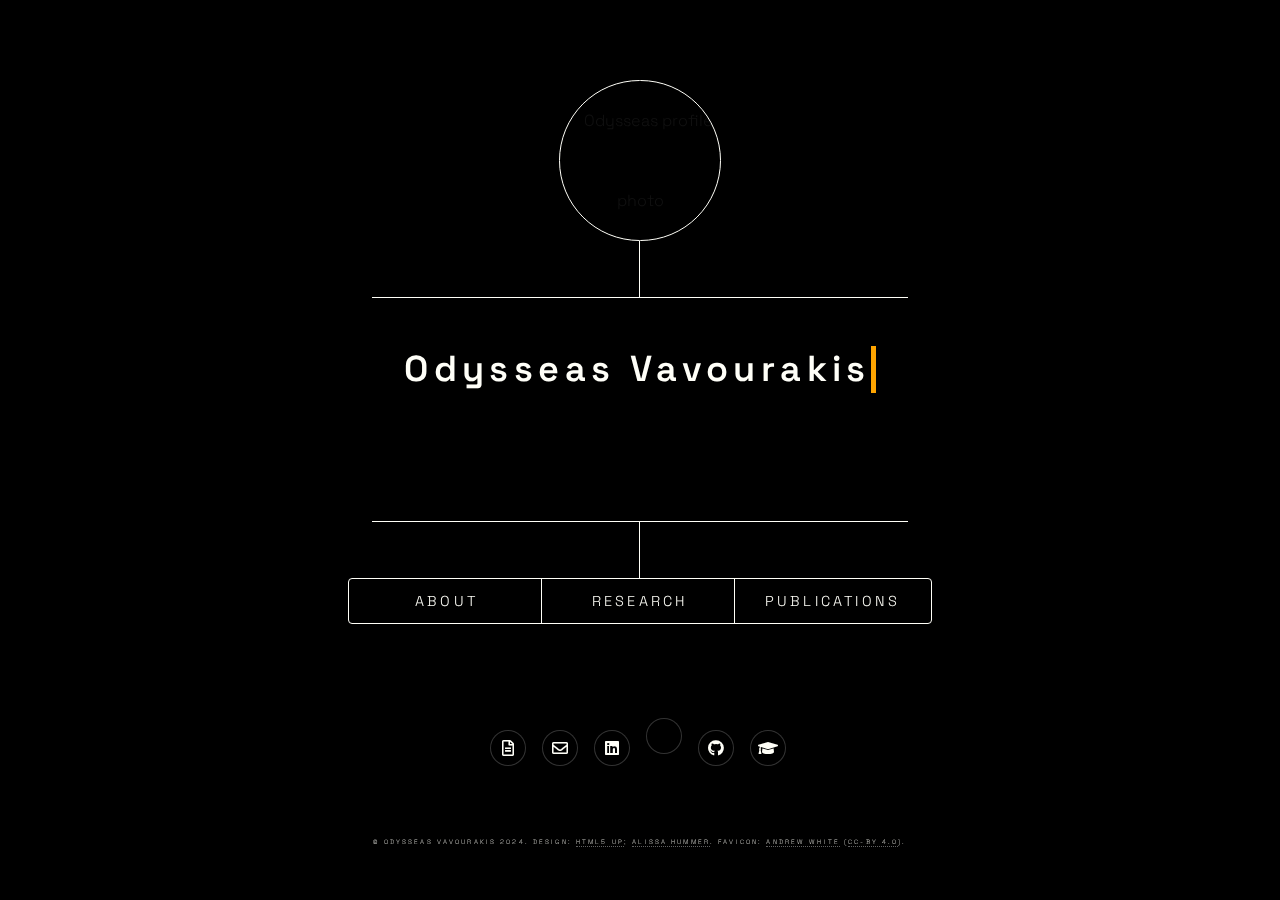
==== index.html @ 44fdc38d "Modified links to be underlined, not bold. Updated with current rotation in OPIG." ====
<!DOCTYPE HTML>
<!--
	Dimension by HTML5 UP
	html5up.net | @ajlkn
	Free for personal and commercial use under the CCA 3.0 license (html5up.net/license)
-->
<html>
	<head>
		<title>Odysseas Vavourakis</title>
		<link rel="apple-touch-icon" sizes="180x180" href="images/favicons/apple-touch-icon.png"> <!-- Favicons from https://realfavicongenerator.net/ -->
		<link rel="icon" type="image/png" sizes="32x32" href="images/favicons/favicon-32x32.png">
		<link rel="icon" type="image/png" sizes="16x16" href="images/favicons/favicon-16x16.png">
		<link rel="manifest" href="images/favicons/site.webmanifest">
		<link rel="mask-icon" href="images/favicons/safari-pinned-tab.svg" color="#5bbad5">
		<link rel="shortcut icon" href="images/favicons/favicon.ico">
		<meta name="msapplication-TileColor" content="#da532c">
		<meta name="msapplication-config" content="images/favicons/browserconfig.xml">
		<meta name="theme-color" content="#ffffff">

		<meta name="keywords" content="machine learning, protein design, protein structure, structural bioinformatics, computational, biophysics, bioinformatics, computational biology, physical chemistry, academia, research, Oxford"/>
		<meta charset="utf-8" />
		<meta name="viewport" content="width=device-width, initial-scale=1, user-scalable=no" />
		<link rel="stylesheet" href="assets/css/main.css" />
		<noscript><link rel="stylesheet" href="assets/css/noscript.css" /></noscript>

		<script src="https://kit.fontawesome.com/19921dab5f.js" crossorigin="anonymous"></script> <!-- For Updated Twitter Logo: https://fontawesome.com/kits/19921dab5f/setup -->		
	</head>
	<body class="is-preload">

		<!-- Wrapper -->
			<div id="wrapper">

				<!-- Header -->
					<header id="header">
						<div class="logo">
							<span class="profile"><img src="images/profile_photo.PNG" alt="Odysseas profile photo"></span>
						</div>
						<div class="content">
							<div class="inner">
								<h1>Odysseas Vavourakis</h1>
								<p>DPhil (PhD) Student, University of Oxford</p>
								<p>Biomolecular ML</p>
							</div>
						</div>
						<nav>
							<ul>
								<li><a href="#about">About</a></li>
								<li><a href="#research">Research</a></li>
								<li><a href="#publications">Publications</a>
							</ul>
						</nav>
					</header>
					<br>
					<ul class="icons">
						<li><a href="CV.pdf" class="icon fa-file-alt" target="_blank"><span class="label">CV</span></a></li>
						<li><a href="mailto:odysseas.vavourakis@balliol.ox.ac.uk" class="icon fa-envelope" target="_blank"><span class="label">Email</span></a></li>
						<li><a href="https://www.linkedin.com/in/ovavourakis/" class="icon brands fa-linkedin" target="_blank"><span class="label">Linkedin</span></a></li>
						<li><a href="https://x.com/ovavourakis" class="icon brands fa-x-twitter" target="_blank"><span class="label">X.com</span></a></li>
						<li><a href="https://github.com/ovavourakis" class="icon brands fa-github" target="_blank"><span class="label">GitHub</span></a></li>
						<li><a href="https://scholar.google.com/citations?user=MRX-CNAAAAAJ" class="icon solid fa-graduation-cap" target="_blank"><span class="label">Google Scholar</span></a></li>
					</ul>

				<!-- Main -->
					<div id="main">

						<!-- About -->
							<article id="about">
								<h2 class="major">About</h2>
								<p>
									I'm a first-year DPhil (PhD) student, broadly interested in developing machine learning approaches to problems involving biomolecular structure.
									<br><br>
									Currently based in the Oxford Protein Informatics Group (<u><a href="https://opig.stats.ox.ac.uk/">OPIG</a></u>) at the Department of Statistics, my research focuses on advancing <em>in silico</em> antibody 
									design using geometric generative models.
									In this work, I am very fortunate to be supervised by Profs <u><a href="https://www.stats.ox.ac.uk/people/charlotte-deane">Charlotte Deane</a></u> and 
									<u><a href="https://www.cs.ox.ac.uk/people/michael.bronstein/">Michael Bronstein</a></u>, as well as <u><a href="https://www.linkedin.com/in/frederic-dreyer/?originalSubdomain=uk">Dr Frédéric Dreyer</a></u> (Exscientia).
									<br><br>
									In the past, I've tackled enzyme-substrate interaction prediction using protein language models, and also had a brief stint in theoretical chemical physics, 
									predicting quantum tunnelling splittings using classical molecular dynamics.
									Check out the research and publications pages for more details.
									<br><br>
									As a hobby, I've occasinally dabbled in information-theoretic approaches to evolution, and game theory on graphs. 
									<br><br>
									My DPhil work is generously funded by Oxford University's flagship 
									<u><a href="https://www.ox.ac.uk/clarendon">Clarendon Scholarship</a></u>, alongside additional partnership awards by Oxford University, Balliol College, and Exscientia.
									Throughout my BSc and MSc, I had the privilege to receive support from the 
									<u><a href="https://en.wikipedia.org/wiki/Studienstiftung">German Academic Scholarship Foundation</a></u>.
								</p>
								<br><br>
								<h2 class="major">Education</h2>
								<div class="flex-container">
									<div class="flex-item">
										<span class="image main"><img src="images/oxford_logo.png" alt="University of Oxford logo"/></span>
									</div>
									<div class="flex-item">
										<p>2023-2027</p>
										<p><b>DPhil in Sustainable Approaches to Biomedical Science (SABS:R3 CDT)</b></p>
										<p>Balliol College, University of Oxford</p>
									</div>
								</div>
								<br>
								<div class="flex-container">
									<div class="flex-item">
										<span class="image main"><img src="images/ETHlogo.png" alt="logos of ETH Zurich, University of Zurich, and University of Basel"/></span>
									</div>
									<div class="flex-item">
										<p>2020-2023</p>
										<p><b>MSc Computational Biology & Bioinformatics</b></p>
										<p>ETH Zürich, Switzerland</p>
									</div>
								</div>
								<br>
								<div class="flex-container">
									<div class="flex-item">
										<span class="image main"><img src="images/HDlogo.png" alt="Heidelberg University logo"/></span>
									</div>
									<div class="flex-item">
										<p>2015-2018</p>
										<p><b>BSc Biochemistry</b></p>
										<p>Heidelberg University, Germany</p>
										<p><em></em></p>
									</div>
								</div>
							</article>

						<!-- Research -->
							<article id="research">
								<h2 class="major">Past Research Projects</h2>

								<div class="wrap-collapsible">
									<input id="collapsible_esi" class="toggle" type="checkbox" checked>
									<label for="collapsible_esi" class="lbl-toggle">Enzyme-Substrate Interactions</label>
									<div class="collapsible-content">
										<div class="content-inner">
											<div class="container">
												<span class="container_img"><img src="images/Boost-SE.png" alt="Schematic of Model Architecture"/></span>
												<p>Enzymatic catalysis is a cornerstone of biological systems, but the secondary substrates of most enzymes are unknown.</p>
												<p>In my MSc thesis project, I developed a recommendation system based on neural matrix factorisation that scores
												potentially interacting enzyme-substrate pairs across all of enzyme and compound space. 
												To do so, it uses only the substrate's MACCS fingerprint and a language-model embedding of the enzyme's sequence.</p>
												<p>The model can be used to identify likely-interacting pairs in order to accelerate high-value applications like drug-lead and -target identiﬁcation, or drug re-purposing.</p>
												<p>This work was carried out in the <u><a href="https://las.inf.ethz.ch/">Learning and Adaptive Systems Group</a></u> at the AI Center of ETH Zürich, under the supervision of Prof Andreas Krause, Jonas Rothfuss, and Mojmir Mutný.</p>
											</div>
											<br>
										</div>
									</div>
								</div>
								<div class="wrap-collapsible">
									<input id="collapsible_pimd" class="toggle" type="checkbox">
									<label for="collapsible_pimd" class="lbl-toggle">Quantum Tunnelling Splittings from Quasi-Classical Mechanics</label>
									<div class="collapsible-content">
										<div class="content-inner">
											<div class="container">
												<span class="container_img"><img src="images/pimd.jpeg" alt="Hydronium PIMD"/></span>
												<p>Tunnelling effects can strongly influence chemical reaction rates and tunnelling splittings give rise to characteristic features in high-resolution molecular spectra.
												Unfortunately, quantum calculations often scale unfavourably with system size.</p>
												<p>
												To circumvent this, I helped develop and implement a new method to calculate small-molecule tunnelling splittings without quantum mechanics, 
												using path-integral molecular dynamics and free-energy methods adopted from biomolecular simulation.
												</p>
												<p>
												This work was carried out in the <u><a href="https://www.richardson.ethz.ch/">Theretical Molecular Quantum Dynamics Group</a></u> at ETH Zürich, under the supervision of Prof Jeremy Richardson and Dr George Trenins.
												Read all about our work in the associated <u><a href="https://pubs.aip.org/aip/jcp/article/159/3/034108/2903097/Exact-tunneling-splittings-from-symmetrized-path" target="_blank">publication</a></u>.
												</p>
											</div>
											<br>		
										</div>
										<br>
									</div>
								</div>

								<div class="wrap-collapsible">
									<input id="collapsible_bsc" class="toggle" type="checkbox">
									<label for="collapsible_bsc" class="lbl-toggle">Mechanics of Peptides</label>
									<div class="collapsible-content">
										<div class="content-inner">
											<div class="container">
												<p class="container_img_wide"><img src="images/Fprofile.png" alt="Spectrin Repeat At Point of Rupture"/></p>
												<p> Spectrins are a family of filamentous proteins composed of repeating, triple-helical repeat domains. 
												They act as cytoskeletal springs, allowing cells to recover their shape after elastic deformation.</p>
												<p> In my BSc thesis project, I used molecular dynamics simulations to study the mechanical properties of these repeating domains in isolation.
												In particular, I focussed on their unfolding and re-folding behaviour under mechanical tension.</p>
												<p> This work was carried out in the <u><a href="https://www.h-its.org/research/mbm/">Molecular Biomechanics Group</a></u> at the Heidelberg Institute for Theoretical Studies (HITS), under the supervision of 
												Prof Frauke Gräter and Dr Csaba Daday.</p>
											</div>	
										</div>
									</div>
								</div>
							</article>

						<!-- Publications -->
							<article id="publications">
								<h2 class="major">Publications</h2>

								You can also find me on <u><a href="https://scholar.google.com/citations?user=MRX-CNAAAAAJ" target="_blank">Google Scholar</a></u> and 
								<u><a href="https://orcid.org/0009-0008-4704-2589" target="_blank">ORCID</a></u>.
								<br><br>
								
								<div class="lbl-uncollapsible-toggle">
									<p>
										<em>Exact tunneling splittings from symmetrized path integrals.</em>
										<br>
										G. Trenins, L. Meuser, H. Bertschi, <b>O. Vavourakis</b>, R. Flütsch, J. O. Richardson 
										<br>
										J. Chem. Phys. 21 July 2023; 159 (3): 034108. 
										<u><a href="https://doi.org/10.1063/5.0158879">https://doi.org/10.1063/5.0158879</a></u>
									</p>
								</div>	
					</div>

				<!-- Footer -->
					<footer id="footer">
						<p class="copyright">&copy; 
							Odysseas Vavourakis 2024. Design: <a href="https://html5up.net">HTML5 UP</a>; <a href="https://amhummer.github.io/">Alissa Hummer</a>. 
							Favicon: <a href="https://github.com/whitead/protein-emoji" target="_blank">Andrew White</a> (<a href='https://creativecommons.org/licenses/by/4.0/' target='_blank'>CC-BY 4.0</a>).
						</p>
					</footer>

			</div>

		<!-- BG -->
			<div id="bg"></div>

		<!-- Scripts -->
			<script src="assets/js/jquery.min.js"></script>
			<script src="assets/js/browser.min.js"></script>
			<script src="assets/js/breakpoints.min.js"></script>
			<script src="assets/js/util.js"></script>
			<script src="assets/js/main.js"></script>

	</body>
</html>
---- assets/css/main.css ----
@import url(fontawesome-all.min.css);
@import url("https://fonts.googleapis.com/css?family=Space+Grotesk:400,400i,700,700i&display=swap");

/*
	Dimension by HTML5 UP
	html5up.net | @ajlkn
	Free for personal and commercial use under the CCA 3.0 license (html5up.net/license)
*/

html, body, div, span, applet, object,
iframe, h1, h2, h3, h4, h5, h6, p, blockquote,
pre, a, abbr, acronym, address, big, cite,
code, del, dfn, em, img, ins, kbd, q, s, samp,
small, strike, strong, sub, sup, tt, var, b,
u, i, center, dl, dt, dd, ol, ul, li, fieldset,
form, label, legend, table, caption, tbody,
tfoot, thead, tr, th, td, article, aside,
canvas, details, embed, figure, figcaption,
footer, header, hgroup, menu, nav, output, ruby,
section, summary, time, mark, audio, video {
	margin: 0;
	padding: 0;
	border: 0;
	font-size: 100%;
	font: inherit;
	vertical-align: baseline;
}

article, aside, details, figcaption, figure,
footer, header, hgroup, menu, nav, section {
	display: block;}

body {
	line-height: 1;
}

ol, ul {
	list-style: none;
}

blockquote, q {
	quotes: none;
}

	blockquote:before, blockquote:after, q:before, q:after {
		content: '';
		content: none;
	}

table {
	border-collapse: collapse;
	border-spacing: 0;
}

body {
	-webkit-text-size-adjust: none;
}

mark {
	background-color: transparent;
	color: black;
}

input::-moz-focus-inner {
	border: 0;
	padding: 0;
}

input, select, textarea {
	-moz-appearance: none;
	-webkit-appearance: none;
	-ms-appearance: none;
	appearance: none;
}

/* Basic */

	@-ms-viewport {
		width: device-width;
	}

	@media screen and (max-width: 480px) {

		html, body {
			min-width: 320px;
		}

	}

	html {
		box-sizing: border-box;
	}

	*, *:before, *:after {
		box-sizing: inherit;
	}

	body {
		/*background: #1b1f22;*/
		background-color: #111111;
	}

		body.is-preload *, body.is-preload *:before, body.is-preload *:after {
			-moz-animation: none !important;
			-webkit-animation: none !important;
			-ms-animation: none !important;
			animation: none !important;
			-moz-transition: none !important;
			-webkit-transition: none !important;
			-ms-transition: none !important;
			transition: none !important;
		}

/* Type */

	html {
		font-size: 16pt;
	}

		@media screen and (max-width: 1680px) {

			html {
				font-size: 12pt;
			}

		}

		@media screen and (max-width: 736px) {

			html {
				font-size: 11pt;
			}

		}

		@media screen and (max-width: 360px) {

			html {
				font-size: 10pt;
			}

		}

	body, input, select, textarea {
		color: #111111;/*#ffffff;*/
		font-family: "Space Grotesk", sans-serif;
		font-weight: 300;
		font-size: 1rem;
		line-height: 1.65;
	}

	a {
		-moz-transition: color 0.2s ease-in-out, background-color 0.2s ease-in-out, border-bottom-color 0.2s ease-in-out;
		-webkit-transition: color 0.2s ease-in-out, background-color 0.2s ease-in-out, border-bottom-color 0.2s ease-in-out;
		-ms-transition: color 0.2s ease-in-out, background-color 0.2s ease-in-out, border-bottom-color 0.2s ease-in-out;
		transition: color 0.2s ease-in-out, background-color 0.2s ease-in-out, border-bottom-color 0.2s ease-in-out;
		border-bottom: dotted 1px rgba(255, 255, 255, 0.5);
		text-decoration: none;
		color: inherit;
	}

		a:hover {
			border-bottom-color: transparent;
		}

	strong, b {
		color: #111111;/*#ffffff;*/
		font-weight: 600;
	}

	em, i {
		font-style: italic;
	}

	p {
		margin: 0 0 2rem 0;
	}

	h1, h2, h3, h4, h5, h6 {
		color: #111111;/*#ffffff;*/
		font-weight: 600;
		line-height: 1.5;
		margin: 0 0 1rem 0;
		/* text-transform: uppercase; */
		letter-spacing: 0.1rem;
	}

		h1 a, h2 a, h3 a, h4 a, h5 a, h6 a {
			color: inherit;
			text-decoration: none;
		}

		h1.major, h2.major, h3.major, h4.major, h5.major, h6.major {
			border-bottom: solid 1px #111111;/*#ffffff;*/
			width: -moz-fit-content;
			width: -webkit-fit-content;
			width: -ms-fit-content;
			width: fit-content;
			padding-bottom: 0.5rem;
			margin: 0 0 2rem 0;
		}

	h1 {
		font-size: 2.25rem;
		line-height: 1.3;
		letter-spacing: 0.5rem;
	}

	h2 {
		font-size: 1.5rem;
		line-height: 1.4;
		/* letter-spacing: 0.5rem; */
	}

	h3 {
		font-size: 1rem;
	}

	h4 {
		font-size: 0.8rem;
	}

	h5 {
		font-size: 0.7rem;
	}

	h6 {
		font-size: 0.6rem;
	}

	@media screen and (max-width: 736px) {

		h1 {
			font-size: 1.75rem;
			line-height: 1.4;
		}

		h2 {
			font-size: 1.25em;
			line-height: 1.5;
		}

	}

	sub {
		font-size: 0.8rem;
		position: relative;
		top: 0.5rem;
	}

	sup {
		font-size: 0.8rem;
		position: relative;
		top: -0.5rem;
	}

	blockquote {
		border-left: solid 4px #111111/*#ffffff;*/
		font-style: italic;
		margin: 0 0 2rem 0;
		padding: 0.5rem 0 0.5rem 2rem;
	}

	code {
		background: rgba(255, 255, 255, 0.075);
		border-radius: 4px;
		font-family: "Courier New", monospace;
		font-size: 0.9rem;
		margin: 0 0.25rem;
		padding: 0.25rem 0.65rem;
	}

	pre {
		-webkit-overflow-scrolling: touch;
		font-family: "Courier New", monospace;
		font-size: 0.9rem;
		margin: 0 0 2rem 0;
	}

		pre code {
			display: block;
			line-height: 1.75;
			padding: 1rem 1.5rem;
			overflow-x: auto;
		}

	hr {
		border: 0;
		border-bottom: solid 1px #111111;/*#ffffff;*/
		margin: 2.75rem 0;
	}

	.align-left {
		text-align: left;
	}

	.align-center {
		text-align: center;
	}

	.align-right {
		text-align: right;
	}

/* Form */

	form {
		margin: 0 0 2rem 0;
	}

		form > :last-child {
			margin-bottom: 0;
		}

		form > .fields {
			display: -moz-flex;
			display: -webkit-flex;
			display: -ms-flex;
			display: flex;
			-moz-flex-wrap: wrap;
			-webkit-flex-wrap: wrap;
			-ms-flex-wrap: wrap;
			flex-wrap: wrap;
			width: calc(100% + 3rem);
			margin: -1.5rem 0 2rem -1.5rem;
		}

			form > .fields > .field {
				-moz-flex-grow: 0;
				-webkit-flex-grow: 0;
				-ms-flex-grow: 0;
				flex-grow: 0;
				-moz-flex-shrink: 0;
				-webkit-flex-shrink: 0;
				-ms-flex-shrink: 0;
				flex-shrink: 0;
				padding: 1.5rem 0 0 1.5rem;
				width: calc(100% - 1.5rem);
			}

				form > .fields > .field.half {
					width: calc(50% - 0.75rem);
				}

				form > .fields > .field.third {
					width: calc(100%/3 - 0.5rem);
				}

				form > .fields > .field.quarter {
					width: calc(25% - 0.375rem);
				}

		@media screen and (max-width: 480px) {

			form > .fields {
				width: calc(100% + 3rem);
				margin: -1.5rem 0 2rem -1.5rem;
			}

				form > .fields > .field {
					padding: 1.5rem 0 0 1.5rem;
					width: calc(100% - 1.5rem);
				}

					form > .fields > .field.half {
						width: calc(100% - 1.5rem);
					}

					form > .fields > .field.third {
						width: calc(100% - 1.5rem);
					}

					form > .fields > .field.quarter {
						width: calc(100% - 1.5rem);
					}

		}

	label {
		color: #111111;/*#ffffff;*/
		display: block;
		font-size: 0.8rem;
		font-weight: 500;
		letter-spacing: 0.1rem;
		line-height: 1.5;
		margin: 0 0 1rem 0;
		text-transform: uppercase;
	}

	input[type="text"],
	input[type="password"],
	input[type="email"],
	input[type="tel"],
	select,
	textarea {
		-moz-appearance: none;
		-webkit-appearance: none;
		-ms-appearance: none;
		appearance: none;
		-moz-transition: border-color 0.2s ease-in-out, box-shadow 0.2s ease-in-out, background-color 0.2s ease-in-out;
		-webkit-transition: border-color 0.2s ease-in-out, box-shadow 0.2s ease-in-out, background-color 0.2s ease-in-out;
		-ms-transition: border-color 0.2s ease-in-out, box-shadow 0.2s ease-in-out, background-color 0.2s ease-in-out;
		transition: border-color 0.2s ease-in-out, box-shadow 0.2s ease-in-out, background-color 0.2s ease-in-out;
		background-color: transparent;
		border-radius: 4px;
		border: solid 1px #333;/*#ffffff;*/
		color: inherit;
		display: block;
		outline: 0;
		padding: 0 1rem;
		text-decoration: none;
		width: 100%;
	}

		input[type="text"]:invalid,
		input[type="password"]:invalid,
		input[type="email"]:invalid,
		input[type="tel"]:invalid,
		select:invalid,
		textarea:invalid {
			box-shadow: none;
		}

		input[type="text"]:focus,
		input[type="password"]:focus,
		input[type="email"]:focus,
		input[type="tel"]:focus,
		select:focus,
		textarea:focus {
			background: #ffffff;/*rgba(255, 255, 255, 0.075);*/
			border-color: #333;/*ffffff;*/
			box-shadow: 0 0 0 1px #333;/*#ffffff;*/
		}

	select {
		background-image: url("data:image/svg+xml;charset=utf8,%3Csvg xmlns='http://www.w3.org/2000/svg' width='40' height='40' preserveAspectRatio='none' viewBox='0 0 40 40'%3E%3Cpath d='M9.4,12.3l10.4,10.4l10.4-10.4c0.2-0.2,0.5-0.4,0.9-0.4c0.3,0,0.6,0.1,0.9,0.4l3.3,3.3c0.2,0.2,0.4,0.5,0.4,0.9 c0,0.4-0.1,0.6-0.4,0.9L20.7,31.9c-0.2,0.2-0.5,0.4-0.9,0.4c-0.3,0-0.6-0.1-0.9-0.4L4.3,17.3c-0.2-0.2-0.4-0.5-0.4-0.9 c0-0.4,0.1-0.6,0.4-0.9l3.3-3.3c0.2-0.2,0.5-0.4,0.9-0.4S9.1,12.1,9.4,12.3z' fill='%23ffffff' /%3E%3C/svg%3E");
		background-size: 1.25rem;
		background-repeat: no-repeat;
		background-position: calc(100% - 1rem) center;
		height: 2.75rem;
		padding-right: 2.75rem;
		text-overflow: ellipsis;
	}

		select option {
			color: #333;/*#ffffff;*/
			background: #1b1f22;
		}

		select:focus::-ms-value {
			background-color: transparent;
		}

		select::-ms-expand {
			display: none;
		}

	input[type="text"],
	input[type="password"],
	input[type="email"],
	select {
		height: 2.75rem;
	}

	textarea {
		padding: 0.75rem 1rem;
	}

	/*input[type="checkbox"],
	input[type="radio"] {
		-moz-appearance: none;
		-webkit-appearance: none;
		-ms-appearance: none;
		appearance: none;
		display: block;
		float: left;
		margin-right: -2rem;
		opacity: 0;
		width: 1rem;
		z-index: -1;
	}

		input[type="checkbox"] + label,
		input[type="radio"] + label {
			text-decoration: none;
			-moz-user-select: none;
			-webkit-user-select: none;
			-ms-user-select: none;
			user-select: none;
			color: #333;#ffffff;
			cursor: pointer;
			display: inline-block;
			font-size: 0.8rem;
			font-weight: 300;
			margin: 0 0 0.5rem 0;
			padding-left: 2.65rem;
			padding-right: 0.75rem;
			position: relative;
		}

			input[type="checkbox"] + label:before,
			input[type="radio"] + label:before {
				-moz-osx-font-smoothing: grayscale;
				-webkit-font-smoothing: antialiased;
				display: inline-block;
				font-style: normal;
				font-variant: normal;
				text-rendering: auto;
				line-height: 1;
				text-transform: none !important;
				font-family: 'Font Awesome 5 Free';
				font-weight: 900;
			}

			input[type="checkbox"] + label:before,
			input[type="radio"] + label:before {
				-moz-transition: border-color 0.2s ease-in-out, box-shadow 0.2s ease-in-out, background-color 0.2s ease-in-out;
				-webkit-transition: border-color 0.2s ease-in-out, box-shadow 0.2s ease-in-out, background-color 0.2s ease-in-out;
				-ms-transition: border-color 0.2s ease-in-out, box-shadow 0.2s ease-in-out, background-color 0.2s ease-in-out;
				transition: border-color 0.2s ease-in-out, box-shadow 0.2s ease-in-out, background-color 0.2s ease-in-out;
				border-radius: 4px;
				border: solid 1px #333;#ffffff;
				content: '';
				display: inline-block;
				height: 1.65rem;
				left: 0;
				line-height: 1.65rem;
				position: absolute;
				text-align: center;
				top: -0.15rem;
				width: 1.65rem;
			}

		input[type="checkbox"]:checked + label:before,
		input[type="radio"]:checked + label:before {
			background: #333;#ffffff !important;
			border-color: #333;#ffffff !important;
			color: #ffffff;#1b1f22;
			content: '\f00c';
		}

		input[type="checkbox"]:focus + label:before,
		input[type="radio"]:focus + label:before {
			background: #ffffff;rgba(255, 255, 255, 0.075);
			border-color: #333;#ffffff;
			box-shadow: 0 0 0 1px #333;#ffffff;
		}

	input[type="checkbox"] + label:before {
		border-radius: 4px;
	}*/

	input[type="radio"] + label:before {
		border-radius: 100%;
	}

	::-webkit-input-placeholder {
		color: #ffffff;/*rgba(255, 255, 255, 0.5) !important;*/
		opacity: 1.0;
	}

	:-moz-placeholder {
		color: #ffffff;/*rgba(255, 255, 255, 0.5) !important;*/
		opacity: 1.0;
	}

	::-moz-placeholder {
		color: #ffffff;/*rgba(255, 255, 255, 0.5) !important;*/
		opacity: 1.0;
	}

	:-ms-input-placeholder {
		color: #ffffff;/*rgba(255, 255, 255, 0.5) !important;*/
		opacity: 1.0;
	}

	.formerize-placeholder {
		color: #ffffff;/*rgba(255, 255, 255, 0.5) !important;*/
		opacity: 1.0;
	}

/* Box */

	.box {
		border-radius: 4px;
		border: solid 1px #333;/*#ffffff;*/
		margin-bottom: 2rem;
		padding: 1.5em;
	}

		.box > :last-child,
		.box > :last-child > :last-child,
		.box > :last-child > :last-child > :last-child {
			margin-bottom: 0;
		}

		.box.alt {
			border: 0;
			border-radius: 0;
			padding: 0;
		}

/* Collapsible - from https://www.w3schools.com/howto/howto_js_collapsible.asp 
		.collapsible {
			width: 100%;
			text-align: left;
			outline: none;
		}

		.active, .collapsible:hover {
		      	background-color: #f2f2f2;
		}

		.content { breaks other things
			padding: 0 18px;
			display: none;
			overflow: hidden;
			background-color: #f1f1f1;
		}*/


/* Collapsible - from https://www.digitalocean.com/community/tutorials/css-collapsible */
	input[type='checkbox'] {
	      	display: none;
	}
	
	.lbl-toggle {
		display: block;
		text-align: left;
		padding: 0.8rem;
		color: #333;
		background: #f2f2f2;
		cursor: pointer;
		border-radius: 4px;
		transition: all 0.25s ease-out;
	}
	
	.lbl-toggle:hover {
		font-weight: bold;
	}

	.lbl-toggle::before {
		content: ' ';
		display: inline-block;
		border-top: 5px solid transparent;
		border-bottom: 5px solid transparent;
		border-left: 5px solid currentColor;
		vertical-align: middle;
		margin-right: .7rem;
		transform: translateY(-2px);
		transition: transform .2s ease-out;
	}

	.collapsible-content .content-inner {
		background: #fffff8;/*rgba(250, 224, 66, .2);*/
		border-top-left-radius: 4px;
		border-top-right-radius: 4px;
		border-bottom-left-radius: 4px;
		border-bottom-right-radius: 4px;
		padding: 1rem 1rem 0rem 1rem;
	}

	.collapsible-content {
		max-height: 0px;
		overflow: hidden;
		transition: max-height .25s ease-in-out;
	}

	.toggle:checked + .lbl-toggle + .collapsible-content {
		max-height: 600px;
		overflow: scroll;
	}

	.toggle:checked + .lbl-toggle::before {
		transform: rotate(90deg) translateX(-3px);
	}

	.toggle:checked + .lbl-toggle {
		border-bottom-right-radius: 4px;
		border-bottom-left-radius: 4px;
	}

/* Collapsible - from https://www.digitalocean.com/community/tutorials/css-collapsible */
/* same foramtting but no toggle or drop-down*/
	.lbl-uncollapsible-toggle {
		display: block;
		text-align: left;
		padding: 0.8rem;
		color: #333;
		background: #f2f2f2;
		border-radius: 4px;
		transition: all 0.25s ease-out;
	}
	
	/*.lbl-uncollapsible-toggle:hover {
		font-weight: bold;
	}*/

	.lbl-uncollapsible-toggle::before {
		/*content: ' ';*/
		display: inline-block;
		border-top: 5px solid transparent;
		border-bottom: 5px solid transparent;
		border-left: 5px solid currentColor;
		vertical-align: middle;
		margin-right: .7rem;
		/*transform: translateY(-2px);
		transition: transform .2s ease-out;*/
	}


/* Icon */

	.icon {
		text-decoration: none;
		border-bottom: none;
		position: relative;
	}

		.icon:before {
			-moz-osx-font-smoothing: grayscale;
			-webkit-font-smoothing: antialiased;
			display: inline-block;
			font-style: normal;
			font-variant: normal;
			text-rendering: auto;
			line-height: 1;
			text-transform: none !important;
			font-family: 'Font Awesome 5 Free';
			font-weight: 400;
		}

		.icon > .label {
			display: none;
		}

		.icon:before {
			line-height: inherit;
		}

		.icon.solid:before {
			font-weight: 900;
		}

		.icon.brands:before {
			font-family: 'Font Awesome 5 Brands';
		}
	
/* Profile */
	.profile img {
		width: 100%;
		height: auto;
		clip-path: circle();
		display: block;
		margin-left: auto;
		margin-right: auto;
	}

/* Image */

	.image {
		border-radius: 4px;
		border: 0;
		display: inline-block;
		position: relative;
	}

		/*.image:before {
			pointer-events: none;
			background-image: url("../../images/overlay.png");
			background-color: rgba(19, 21, 25, 0.5);
			border-radius: 4px;
			content: '';
			display: block;
			height: 100%;
			left: 0;
			opacity: 0.5;
			position: absolute;
			top: 0;
			width: 100%;
		}*/

		.image img {
			border-radius: 4px;
			display: block;
		}

		.image.left, .image.right {
			max-width: 40%;
		}

			.image.left img, .image.right img {
				width: 100%;
			}

		.image.left {
			float: left;
			padding: 0 1.5em 1em 0;
			top: 0.25em;
		}

		.image.right {
			float: right;
			padding: 0 0 1em 1.5em;
			top: 0.25em;
		}

		.image.fit {
			display: block;
			margin: 0 0 2rem 0;
			width: 100%;
		}

			.image.fit img {
				width: 100%;
			}

		.image.main {
			display: block;
			margin-left: auto;
			margin-right: auto;
			margin-top: 2.5rem;
			margin-bottom: 2.5rem;
			width: 50%;
			text-align: center;
		}

			.image.main img {
				width: 100%;
			}

		/* @media screen and (max-width: 736px) {

			.image.main {
				margin: 2rem 0;
			}

		}

		@media screen and (max-width: 480px) {

			.image.main {
				margin: 1.5rem 0;
			}

		} */

		.image-collapsible {
			/* display: block; */
			float: left;
			margin-left: auto;
			margin-right: auto;
			margin-top: 2.5rem;
			margin-bottom: 2.5rem;
			width: 90%;
			text-align: center;
		}

			.image-collapsible img {
				width: 100%;
			}

		@media screen and (max-width: 736px) {

			.image-collapsible {
				float: none;
				display: block;
				width: 100%;
				margin: 2rem 0;
			}

		}

		@media screen and (max-width: 480px) {

			.image-collapsible {
				margin: 1.5rem 0;
			}

		}
	
	.image_not_inline img {
		border-radius: 0px;
		border: 0;
		position: relative;
		max-width: 100%;
	}

	.image_not_inline_small img {
		border-radius: 0px;
		border: 0;
		position: relative;
		max-width: 25%;
	}

/* List */

	ol {
		list-style: decimal;
		margin: 0 0 2rem 0;
		padding-left: 1.25em;
	}

		ol li {
			padding-left: 0.25em;
		}

	ul {
		list-style: disc;
		margin: 0 0 2rem 0;
		padding-left: 1em;
	}

		ul li {
			padding-left: 0.5em;
			color: #fffff8
		}

		ul.alt {
			list-style: none;
			padding-left: 0;
			color: #111111;/*#ffffff;*/
		}

			ul.alt li {
				border-top: solid 1px ;
				color: #111111;/*#ffffff;*/
				padding: 0.5em 0;
			}

				ul.alt li:first-child {
					border-top: 0;
					padding-top: 0;
					color: #111111;/*#ffffff;*/
				}

	dl {
		margin: 0 0 2rem 0;
	}

		dl dt {
			display: block;
			font-weight: 600;
			margin: 0 0 1rem 0;
		}

		dl dd {
			margin-left: 2rem;
		}

	p, ul {
		padding: 0.25rem;
		margin: 0;
	}

	.li_indent {
		padding-left: 2rem;
		float: left;
	}

/* Actions */

	ul.actions {
		display: -moz-flex;
		display: -webkit-flex;
		display: -ms-flex;
		display: flex;
		cursor: default;
		list-style: none;
		margin-left: -1rem;
		padding-left: 0;
	}

		ul.actions li {
			padding: 0 0 0 1rem;
			vertical-align: middle;
		}

		ul.actions.special {
			-moz-justify-content: center;
			-webkit-justify-content: center;
			-ms-justify-content: center;
			justify-content: center;
			width: 100%;
			margin-left: 0;
		}

			ul.actions.special li:first-child {
				padding-left: 0;
			}

		ul.actions.stacked {
			-moz-flex-direction: column;
			-webkit-flex-direction: column;
			-ms-flex-direction: column;
			flex-direction: column;
			margin-left: 0;
		}

			ul.actions.stacked li {
				padding: 1.3rem 0 0 0;
			}

				ul.actions.stacked li:first-child {
					padding-top: 0;
				}

		ul.actions.fit {
			width: calc(100% + 1rem);
		}

			ul.actions.fit li {
				-moz-flex-grow: 1;
				-webkit-flex-grow: 1;
				-ms-flex-grow: 1;
				flex-grow: 1;
				-moz-flex-shrink: 1;
				-webkit-flex-shrink: 1;
				-ms-flex-shrink: 1;
				flex-shrink: 1;
				width: 100%;
			}

				ul.actions.fit li > * {
					width: 100%;
				}

			ul.actions.fit.stacked {
				width: 100%;
			}

		@media screen and (max-width: 480px) {

			ul.actions:not(.fixed) {
				-moz-flex-direction: column;
				-webkit-flex-direction: column;
				-ms-flex-direction: column;
				flex-direction: column;
				margin-left: 0;
				width: 100% !important;
			}

				ul.actions:not(.fixed) li {
					-moz-flex-grow: 1;
					-webkit-flex-grow: 1;
					-ms-flex-grow: 1;
					flex-grow: 1;
					-moz-flex-shrink: 1;
					-webkit-flex-shrink: 1;
					-ms-flex-shrink: 1;
					flex-shrink: 1;
					padding: 1rem 0 0 0;
					text-align: center;
					width: 100%;
				}

					ul.actions:not(.fixed) li > * {
						width: 100%;
					}

					ul.actions:not(.fixed) li:first-child {
						padding-top: 0;
					}

					ul.actions:not(.fixed) li input[type="submit"],
					ul.actions:not(.fixed) li input[type="reset"],
					ul.actions:not(.fixed) li input[type="button"],
					ul.actions:not(.fixed) li button,
					ul.actions:not(.fixed) li .button {
						width: 100%;
					}

						ul.actions:not(.fixed) li input[type="submit"].icon:before,
						ul.actions:not(.fixed) li input[type="reset"].icon:before,
						ul.actions:not(.fixed) li input[type="button"].icon:before,
						ul.actions:not(.fixed) li button.icon:before,
						ul.actions:not(.fixed) li .button.icon:before {
							margin-left: -0.5em;
						}

		}

/* Icons */

	ul.icons {
		cursor: default;
		list-style: none;
		padding-left: 0;
	}

		ul.icons li {
			display: inline-block;
			padding: 0 0.75em 0 0;
			color: #fffff8
		}

			ul.icons li:last-child {
				padding-right: 0;
			}

			ul.icons li a {
				border-radius: 100%;
				box-shadow: inset 0 0 0 1px #333;/*#ffffff;*/
				display: inline-block;
				height: 2.25rem;
				line-height: 2.25rem;
				text-align: center;
				width: 2.25rem;
				color: #fffff8
			}

				ul.icons li a:hover {
					background-color: #fffff8;/*rgba(255, 255, 255, 0.075);*/
					color: #111111
				}

				ul.icons li a:active {
					background-color: #fffff8;/*rgba(255, 255, 255, 0.175);*/
				}

/* Table */

	.table-wrapper {
		-webkit-overflow-scrolling: touch;
		overflow-x: auto;
	}

	table {
		margin: 0 0 2rem 0;
		width: 100%;
	}

		table tbody tr {
			border: solid 1px #333;/*#ffffff;*/
			border-left: 0;
			border-right: 0;
		}

			table tbody tr:nth-child(2n + 1) {
				background-color: #ffffff;/*rgba(255, 255, 255, 0.075);*/
			}

		table td {
			padding: 0.75em 0.75em;
		}

		table th {
			color: #333;/*#ffffff;*/
			font-size: 0.9em;
			font-weight: 600;
			padding: 0 0.75em 0.75em 0.75em;
			text-align: left;
		}

		table thead {
			border-bottom: solid 2px #333;/*#ffffff;*/
		}

		table tfoot {
			border-top: solid 2px #333;/*#ffffff;*/
		}

		table.alt {
			border-collapse: separate;
		}

			table.alt tbody tr td {
				border: solid 1px #333;/*#ffffff;*/
				border-left-width: 0;
				border-top-width: 0;
			}

				table.alt tbody tr td:first-child {
					border-left-width: 1px;
				}

			table.alt tbody tr:first-child td {
				border-top-width: 1px;
			}

			table.alt thead {
				border-bottom: 0;
			}

			table.alt tfoot {
				border-top: 0;
			}

/* Button */

	input[type="submit"],
	input[type="reset"],
	input[type="button"],
	button,
	.button {
		-moz-appearance: none;
		-webkit-appearance: none;
		-ms-appearance: none;
		appearance: none;
		-moz-transition: background-color 0.2s ease-in-out, color 0.2s ease-in-out;
		-webkit-transition: background-color 0.2s ease-in-out, color 0.2s ease-in-out;
		-ms-transition: background-color 0.2s ease-in-out, color 0.2s ease-in-out;
		transition: background-color 0.2s ease-in-out, color 0.2s ease-in-out;
		background-color: transparent;
		border-radius: 4px;
		border: 0;
		box-shadow: inset 0 0 0 1px #333;/*#ffffff;*/
		color: #111111;/*#ffffff !important;*/
		cursor: pointer;
		display: inline-block;
		font-size: 0.8rem;
		font-weight: 300;
		height: 2.75rem;
		letter-spacing: 0.2rem;
		line-height: 2.75rem;
		outline: 0;
		padding: 0 1.25rem 0 1.35rem;
		text-align: center;
		text-decoration: none;
		text-transform: uppercase;
		white-space: nowrap;
	}

		input[type="submit"]:hover,
		input[type="reset"]:hover,
		input[type="button"]:hover,
		button:hover,
		.button:hover {
			background-color: #fffff8;/*rgba(255, 255, 255, 0.075);*/
		}

		input[type="submit"]:active,
		input[type="reset"]:active,
		input[type="button"]:active,
		button:active,
		.button:active {
			background-color: #fffff8;/*rgba(255, 255, 255, 0.175);*/
		}

		input[type="submit"].icon:before,
		input[type="reset"].icon:before,
		input[type="button"].icon:before,
		button.icon:before,
		.button.icon:before {
			margin-right: 0.5em;
			color: #fffff8
		}

		input[type="submit"].fit,
		input[type="reset"].fit,
		input[type="button"].fit,
		button.fit,
		.button.fit {
			width: 100%;
		}

		input[type="submit"].small,
		input[type="reset"].small,
		input[type="button"].small,
		button.small,
		.button.small {
			font-size: 0.6rem;
			height: 2.0625rem;
			line-height: 2.0625rem;
		}

		input[type="submit"].primary,
		input[type="reset"].primary,
		input[type="button"].primary,
		button.primary,
		.button.primary {
			background-color: #111111;/*#ffffff;*/
			color: #111111 !important;
			font-weight: 600;
		}

		input[type="submit"].disabled, input[type="submit"]:disabled,
		input[type="reset"].disabled,
		input[type="reset"]:disabled,
		input[type="button"].disabled,
		input[type="button"]:disabled,
		button.disabled,
		button:disabled,
		.button.disabled,
		.button:disabled {
			pointer-events: none;
			cursor: default;
			opacity: 0.25;
		}

	input[type="submit"],
	input[type="reset"],
	input[type="button"],
	button {
		line-height: calc(2.75rem - 2px);
	}

/* BG */

	#bg {
		-moz-transform: scale(1.0);
		-webkit-transform: scale(1.0);
		-ms-transform: scale(1.0);
		transform: scale(1.0);
		-webkit-backface-visibility: hidden;
		position: fixed;
		top: 0;
		left: 0;
		width: 100%;
		height: 100vh;
		z-index: 1;
		color: #111111;
	}

		#bg:before, #bg:after {
			content: '';
			display: block;
			position: absolute;
			top: 0;
			left: 0;
			width: 100%;
			height: 100%;
		}

		#bg:before {
			background-color: #111111;
			background-position: center;
			background-size: cover;
			background-repeat: no-repeat;
			z-index: 1;
		}

		#bg:after {
			background-color: black;
			background-position: center;
			background-size: cover;
			background-repeat: no-repeat;
			z-index: 1;
		}


/* Wrapper */

	#wrapper {
		display: -moz-flex;
		display: -webkit-flex;
		display: -ms-flex;
		display: flex;
		-moz-flex-direction: column;
		-webkit-flex-direction: column;
		-ms-flex-direction: column;
		flex-direction: column;
		-moz-align-items: center;
		-webkit-align-items: center;
		-ms-align-items: center;
		align-items: center;
		-moz-justify-content: space-between;
		-webkit-justify-content: space-between;
		-ms-justify-content: space-between;
		justify-content: space-between;
		position: relative;
		min-height: 100vh;
		width: 100%;
		padding: 4rem 2rem;
		z-index: 3;
	}

		#wrapper:before {
			content: '';
			display: block;
		}

		@media screen and (max-width: 1680px) {

			#wrapper {
				padding: 3rem 2rem;
			}

		}

		@media screen and (max-width: 736px) {

			#wrapper {
				padding: 2rem 1rem;
			}

		}

		@media screen and (max-width: 480px) {

			#wrapper {
				padding: 1rem;
			}

		}

/* ANIMATIONS */

/* The typing effect */
@keyframes typing {
	from { width: 0; }
	to { width: 100%; visibility: visible; }
}

@keyframes blink-caret {
	from, to { border-color: transparent }
	50% { border-color: orange; }
  }

/* Header */

	#header {
		display: -moz-flex;
		display: -webkit-flex;
		display: -ms-flex;
		display: flex;
		-moz-flex-direction: column;
		-webkit-flex-direction: column;
		-ms-flex-direction: column;
		flex-direction: column;
		-moz-align-items: center;
		-webkit-align-items: center;
		-ms-align-items: center;
		align-items: center;
		-moz-transition: -moz-transform 0.325s ease-in-out, -moz-filter 0.325s ease-in-out, opacity 0.325s ease-in-out;
		-webkit-transition: -webkit-transform 0.325s ease-in-out, -webkit-filter 0.325s ease-in-out, opacity 0.325s ease-in-out;
		-ms-transition: -ms-transform 0.325s ease-in-out, -ms-filter 0.325s ease-in-out, opacity 0.325s ease-in-out;
		transition: transform 0.325s ease-in-out, filter 0.325s ease-in-out, opacity 0.325s ease-in-out;
		/* this is where they create a grey circle
		background-image: -moz-radial-gradient(rgba(0, 0, 0, 0.25) 25%, rgba(0, 0, 0, 0) 55%);
		background-image: -webkit-radial-gradient(rgba(0, 0, 0, 0.25) 25%, rgba(0, 0, 0, 0) 55%);
		background-image: -ms-radial-gradient(rgba(0, 0, 0, 0.25) 25%, rgba(0, 0, 0, 0) 55%);
		background-image: radial-gradient(rgba(0, 0, 0, 0.25) 25%, rgba(0, 0, 0, 0) 55%);*/
		max-width: 100%;
		text-align: center;
	}

		#header > * {
			-moz-transition: opacity 0.325s ease-in-out;
			-webkit-transition: opacity 0.325s ease-in-out;
			-ms-transition: opacity 0.325s ease-in-out;
			transition: opacity 0.325s ease-in-out;
			position: relative;
			margin-top: 3.5rem;
		}

			#header > *:before {
				content: '';
				display: block;
				position: absolute;
				top: calc(-3.5rem - 1px);
				left: calc(50% - 1px);
				width: 1px;
				height: calc(3.5rem + 1px);
				background: #fffff8;/*#ffffff;*/
			}

		#header > :first-child {
			margin-top: 0;
		}

			#header > :first-child:before {
				display: none;
			}

		#header .logo {
			width: 10.1rem;
			height: 10.1rem;
			line-height: 5rem;
			border: solid 1px #fffff8;/*#ffffff;*/
			border-radius: 80%;
		}

			#header .logo .icon:before {
				font-size: 2rem;
			}

		#header .content {
			border-style: solid;
			border-color: #fffff8;/*#ffffff;*/
			border-top-width: 1px;
			border-bottom-width: 1px;
			max-width: 100%;
		}

			#header .content .inner {
				-moz-transition: max-height 0.75s ease, padding 0.75s ease, opacity 0.325s ease-in-out;
				-webkit-transition: max-height 0.75s ease, padding 0.75s ease, opacity 0.325s ease-in-out;
				-ms-transition: max-height 0.75s ease, padding 0.75s ease, opacity 0.325s ease-in-out;
				transition: max-height 0.75s ease, padding 0.75s ease, opacity 0.325s ease-in-out;
				-moz-transition-delay: 0.25s;
				-webkit-transition-delay: 0.25s;
				-ms-transition-delay: 0.25s;
				transition-delay: 0.25s;
				padding: 3rem 2rem;
				max-height: 40rem;
				overflow: hidden;
				color: #fffff8
			}

				#header .content .inner > :last-child {
					margin-bottom: 0;
				}

			#header .content p {
				/* text-transform: uppercase; */
				letter-spacing: 0.1rem;
				font-size: 1rem;/*main page main text*/
				line-height: 2;
	
				margin-left: auto;
  				margin-right: auto;
				
				/* animation */
				overflow: hidden;
				white-space: nowrap;
				animation: 
				  typing 3.5s steps(40, end),
				  blink-caret .75s step-end 2;
				animation-duration: 1s;
				animation-timing-function: steps(40, end);
				animation-iteration-count: 1;
			  
				&:nth-child(2) {
				  visibility: hidden;
				  animation-delay: 1.3s;
				  animation-duration: 0.6s;
				  animation-fill-mode: forwards;
				  border-right: .15em solid orange; /* The typwriter cursor */
				}
			  
				&:nth-child(3) {
				  visibility: hidden;
				  animation-delay: 2.5s;
				  animation-fill-mode: forwards;
				}
			}

			#header .content h1 {
				color: #fffff8;

				overflow: hidden; /* Ensures the content is not revealed until the animation */
				white-space: nowrap;
				border-right: .15em solid orange; /* The typwriter cursor */
				white-space: nowrap; /* Keeps the content on a single line */
				margin: auto auto; /* Gives that scrolling effect as the typing happens */
				letter-spacing: .15em; /* Adjust as needed */
				animation: 
				  typing 3.5s steps(40, end),
				  blink-caret .75s step-end 2;

				animation-delay: 0.1s;
				animation-duration: 0.6s;
				animation-fill-mode: forwards;
			}

		#header nav ul {
			display: -moz-flex;
			display: -webkit-flex;
			display: -ms-flex;
			display: flex;
			margin-bottom: 0;
			list-style: none;
			padding-left: 0;
			padding-bottom: 0; /* added to keep vertical lines touching top and bottom */
			padding-top: 0; /* added to keep vertical lines touching top and bottom */
			border: solid 1px #fffff8;/*#ffffff;*/
			border-radius: 4px;
			overflow: hidden;
		}

			#header nav ul li {
				padding-left: 0;
				border-left: solid 1px #fffff8;/*#ffffff;*/
			}

				#header nav ul li:first-child {
					border-left: 0;
				}

				#header nav ul li a {
					display: block;
					min-width: 12rem;
					height: 2.75rem;
					line-height: 2.75rem;
					padding: 0 1.25rem 0 1.45rem;
					text-transform: uppercase;
					letter-spacing: 0.2rem;
					font-size: 0.9rem;
					border-bottom: 0;
				}

					#header nav ul li a:hover {
						background-color: #fffff8;/*rgba(255, 255, 255, 0.075);*/
						color: #111111
					}

					#header nav ul li a:active {
						background-color: #fffff8;/*rgba(255, 255, 255, 0.175);*/
						color: #111111
					}

		#header nav.use-middle:after {
			content: '';
			display: block;
			position: absolute;
			top: 0;
			left: calc(50% - 1px);
			width: 1px;
			height: 100%;
			background: #fffff8;/*#ffffff;*/
		}

		#header nav.use-middle ul li.is-middle {
			border-left: 0;
		}

		body.is-article-visible #header {
			-moz-transform: scale(0.95);
			-webkit-transform: scale(0.95);
			-ms-transform: scale(0.95);
			transform: scale(0.95);
			-moz-filter: blur(0.1rem);
			-webkit-filter: blur(0.1rem);
			-ms-filter: blur(0.1rem);
			filter: blur(0.1rem);
			opacity: 0;
		}

		body.is-preload #header {
			-moz-filter: blur(0.125rem);
			-webkit-filter: blur(0.125rem);
			-ms-filter: blur(0.125rem);
			filter: blur(0.125rem);
		}

			body.is-preload #header > * {
				opacity: 0;
			}

			body.is-preload #header .content .inner {
				max-height: 0;
				padding-top: 0;
				padding-bottom: 0;
				opacity: 0;
			}

		@media screen and (max-width: 980px) {

			#header .content p br {
				/*display: none;*/
				display: block; !important
			}

		}

		@media screen and (max-width: 736px) {

			#header > * {
				margin-top: 2rem;
			}

				#header > *:before {
					top: calc(-2rem - 1px);
					height: calc(2rem + 1px);
				}

			#header .logo {
				width: 4.75rem;
				height: 4.75rem;
				line-height: 4.75rem;
			}

				#header .logo .icon:before {
					font-size: 1.75rem;
				}

			#header .content .inner {
				padding: 2.5rem 1rem;
			}

			#header .content p {
				line-height: 1.875;
			}

			#header .content br {
				display: block; !important
			}


		}

		@media screen and (max-width: 480px) {

			#header {
				padding: 1.5rem 0;
			}

				#header .content .inner {
					padding: 2.5rem 0;
				}

				#header .content p br {
					/*display: none;*/
					display: block; !important
				}

				#header nav ul {
					-moz-flex-direction: column;
					-webkit-flex-direction: column;
					-ms-flex-direction: column;
					flex-direction: column;
					min-width: 10rem;
					max-width: 100%;
				}

					#header nav ul li {
						border-left: 0;
						border-top: solid 1px #fffff8;/*#ffffff;*/
					}

						#header nav ul li:first-child {
							border-top: 0;
						}

						#header nav ul li a {
							height: 3rem;
							line-height: 3rem;
							min-width: 0;
							width: 100%;
						}

				#header nav.use-middle:after {
					display: none;
				}

		}

/* Main */

	#main {
		-moz-flex-grow: 1;
		-webkit-flex-grow: 1;
		-ms-flex-grow: 1;
		flex-grow: 1;
		-moz-flex-shrink: 1;
		-webkit-flex-shrink: 1;
		-ms-flex-shrink: 1;
		flex-shrink: 1;
		display: -moz-flex;
		display: -webkit-flex;
		display: -ms-flex;
		display: flex;
		-moz-align-items: center;
		-webkit-align-items: center;
		-ms-align-items: center;
		align-items: center;
		-moz-justify-content: center;
		-webkit-justify-content: center;
		-ms-justify-content: center;
		justify-content: center;
		-moz-flex-direction: column;
		-webkit-flex-direction: column;
		-ms-flex-direction: column;
		flex-direction: column;
		position: relative;
		max-width: 100%;
		z-index: 3;
	}

		#main article {
			-moz-transform: translateY(0.25rem);
			-webkit-transform: translateY(0.25rem);
			-ms-transform: translateY(0.25rem);
			transform: translateY(0.25rem);
			-moz-transition: opacity 0.325s ease-in-out, -moz-transform 0.325s ease-in-out;
			-webkit-transition: opacity 0.325s ease-in-out, -webkit-transform 0.325s ease-in-out;
			-ms-transition: opacity 0.325s ease-in-out, -ms-transform 0.325s ease-in-out;
			transition: opacity 0.325s ease-in-out, transform 0.325s ease-in-out;
			padding: 4.5rem 2.5rem 1.5rem 2.5rem ;
			position: relative;
			width: 50rem;
			max-width: 100%;
			background-color: #fffff8;/*rgba(27, 31, 34, 0.85);*/
			border-radius: 4px;
			opacity: 0;
		}

			#main article.active {
				-moz-transform: translateY(0);
				-webkit-transform: translateY(0);
				-ms-transform: translateY(0);
				transform: translateY(0);
				opacity: 1;
			}

			#main article .close {
				display: block;
				position: absolute;
				top: 0;
				right: 0;
				width: 4rem;
				height: 4rem;
				cursor: pointer;
				text-indent: 4rem;
				overflow: hidden;
				white-space: nowrap;
			}

				/* article close x button */
				#main article .close:before {
					-moz-transition: background-color 0.2s ease-in-out;
					-webkit-transition: background-color 0.2s ease-in-out;
					-ms-transition: background-color 0.2s ease-in-out;
					transition: background-color 0.2s ease-in-out;
					content: '';
					display: block;
					position: absolute;
					top: 0.75rem;
					left: 0.75rem;
					width: 2.5rem;
					height: 2.5rem;
					border-radius: 100%;
					background-position: center;
					background-image: url("data:image/svg+xml;charset=utf8,%3Csvg xmlns='http://www.w3.org/2000/svg' xmlns:xlink='http://www.w3.org/1999/xlink' width='20px' height='20px' viewBox='0 0 20 20' zoomAndPan='disable'%3E%3Cstyle%3Eline %7B stroke: %23444444%3B stroke-width: 1%3B %7D%3C/style%3E%3Cline x1='2' y1='2' x2='18' y2='18' /%3E%3Cline x1='18' y1='2' x2='2' y2='18' /%3E%3C/svg%3E");
					background-size: 20px 20px;
					background-repeat: no-repeat;
				}

				#main article .close:hover:before {
					background-color: #f2f2f2;/*rgba(255, 255, 255, 0.075);*/
				}

				#main article .close:active:before {
					background-color: #f2f2f2;/*rgba(255, 255, 255, 0.175);*/
				}

		@media screen and (max-width: 736px) {

			#main article {
				padding: 3.5rem 2rem 0.5rem 2rem ;
			}

				#main article .close:before {
					top: 0.875rem;
					left: 0.875rem;
					width: 2.25rem;
					height: 2.25rem;
					background-size: 14px 14px;
				}

		}

		@media screen and (max-width: 480px) {

			#main article {
				padding: 3rem 1.5rem 0.5rem 1.5rem ;
			}

		}

/* Footer */

	#footer {
		-moz-transition: -moz-transform 0.325s ease-in-out, -moz-filter 0.325s ease-in-out, opacity 0.325s ease-in-out;
		-webkit-transition: -webkit-transform 0.325s ease-in-out, -webkit-filter 0.325s ease-in-out, opacity 0.325s ease-in-out;
		-ms-transition: -ms-transform 0.325s ease-in-out, -ms-filter 0.325s ease-in-out, opacity 0.325s ease-in-out;
		transition: transform 0.325s ease-in-out, filter 0.325s ease-in-out, opacity 0.325s ease-in-out;
		width: 100%;
		max-width: 100%;
		margin-top: 2rem;
		text-align: center;
	}

		#footer .copyright {
			letter-spacing: 0.133rem;
			font-size: 0.4rem;
			opacity: 0.75;
			margin-bottom: 0;
			text-transform: uppercase;
			color: #fffff8
		}

		body.is-article-visible #footer {
			-moz-transform: scale(0.95);
			-webkit-transform: scale(0.95);
			-ms-transform: scale(0.95);
			transform: scale(0.95);
			-moz-filter: blur(0.1rem);
			-webkit-filter: blur(0.1rem);
			-ms-filter: blur(0.1rem);
			filter: blur(0.1rem);
			opacity: 0;
		}

		body.is-preload #footer {
			opacity: 0;
		}

/* Extras - AH */
	/*.clearfix::after {
		content: "";
		clear: both;
		display: table;
	}*/

	/* CONTAINERS FOR LOGO-TEXT PAIRINGS */
	/* resize side-by-side all the way on small screens */
	.flex-item {
		/* border: 1px solid lightblue; */
		width: 90%;
		/*height: 100%;*/
		/*display: flex;
		transition: .7s;
		align-items: flex-end;*/
	}

	.flex-container {
		/* border: 1px solid red; */
		display: flex;
		justify-content: center;
		align-items: center;
		padding: 0;
	}

	/* ODY's CONTAINERS FOR IMAGE/TEXT PAIRS IN RESEARCH SECTION */
	/* images snap to top of text on small screens, wrap around otw */
	.container {
		justify-content: center;
		align-items: center;
		padding: 0;
	  }
	  
		.container_img {
			float: left;
			margin-left: 1.5rem;
			margin-right: 1.5rem;
			margin-top: 1.5rem;
			margin-bottom: 1.5rem;
			width: 45%;
			text-align: center;
		}

			.container_img img {
				width: 100%;
			}
	
		.container_img_wide { /* for wide images - do not snap to left on larger screens */
			float: center;
			margin-left: 1.5rem;
			margin-right: 1.5rem;
			margin-top: 1.5rem;
			margin-bottom: 1.5rem;
			width: 90%;
			text-align: center;
			}

			.container_img_wide img {
				width: 100%;
			}
	  
	  @media screen and (max-width: 600px) {
		.container_img {
		  float: none; 	  /* Remove the float on smaller screens */
		  display: block; /* Make the image a block element instead */
		  width: 70%;
		  margin: 0 auto 20px; /* Center the image and add spacing */
		}
	  }
---- assets/css/noscript.css ----
/*
	Dimension by HTML5 UP
	html5up.net | @ajlkn
	Free for personal and commercial use under the CCA 3.0 license (html5up.net/license)
*/

/* BG */

	body.is-preload #bg:before {
		background-color: transparent;
	}

/* Header */

	body.is-preload #header {
		-moz-filter: none;
		-webkit-filter: none;
		-ms-filter: none;
		filter: none;
	}

		body.is-preload #header > * {
			opacity: 1;
		}

		body.is-preload #header .content .inner {
			max-height: none;
			padding: 3rem 2rem;
			opacity: 1;
		}

/* Main */

	#main article {
		opacity: 1;
		margin: 4rem 0 0 0;
	}
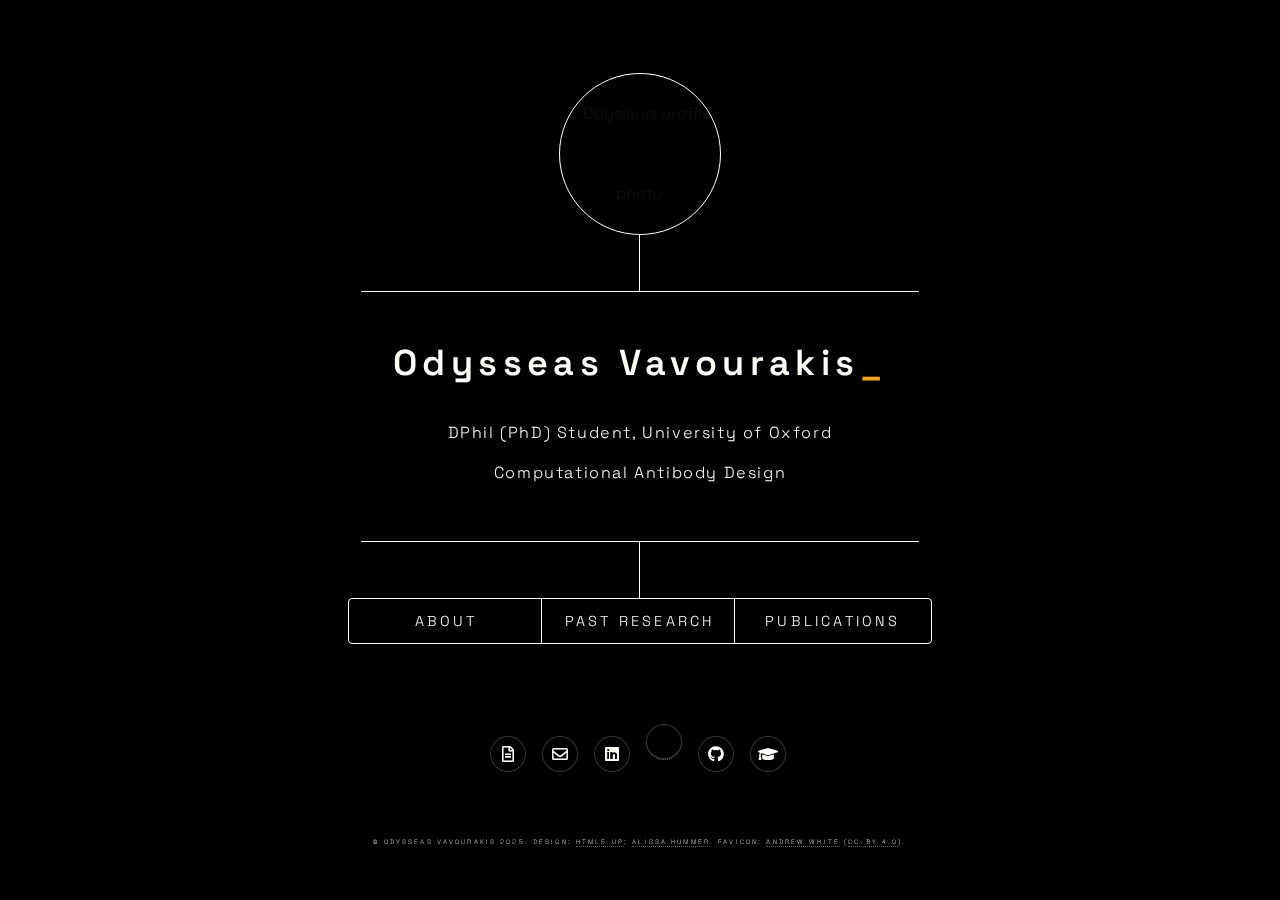
==== commit daf2b985: "Changed colour scheme. Updated About text. Added COSB Review Publication." ====
--- a/index.html
+++ b/index.html
@@ -37,15 +37,16 @@
 						</div>
 						<div class="content">
 							<div class="inner">
-								<h1>Odysseas Vavourakis</h1>
+								<h1>Odysseas Vavourakis<span style="color: orange;">_</span></h1>
+								<br>
 								<p>DPhil (PhD) Student, University of Oxford</p>
-								<p>Biomolecular ML</p>
+								<p>Computational Antibody Design</p>
 							</div>
 						</div>
 						<nav>
 							<ul>
 								<li><a href="#about">About</a></li>
-								<li><a href="#research">Research</a></li>
+								<li><a href="#research">Past Research</a></li>
 								<li><a href="#publications">Publications</a>
 							</ul>
 						</nav>
@@ -53,9 +54,9 @@
 					<br>
 					<ul class="icons">
 						<li><a href="CV.pdf" class="icon fa-file-alt" target="_blank"><span class="label">CV</span></a></li>
-						<li><a href="mailto:odysseas.vavourakis@balliol.ox.ac.uk" class="icon fa-envelope" target="_blank"><span class="label">Email</span></a></li>
+						<li><a href="mailto:vavourakis@stats.ox.ac.uk" class="icon fa-envelope" target="_blank"><span class="label">Email</span></a></li>
 						<li><a href="https://www.linkedin.com/in/ovavourakis/" class="icon brands fa-linkedin" target="_blank"><span class="label">Linkedin</span></a></li>
-						<li><a href="https://x.com/ovavourakis" class="icon brands fa-x-twitter" target="_blank"><span class="label">X.com</span></a></li>
+						<li><a href="https://bsky.app/profile/odyv.bsky.social" class="fa-brands fa-bluesky" target="_blank"><span class="label"></span></a></li>
 						<li><a href="https://github.com/ovavourakis" class="icon brands fa-github" target="_blank"><span class="label">GitHub</span></a></li>
 						<li><a href="https://scholar.google.com/citations?user=MRX-CNAAAAAJ" class="icon solid fa-graduation-cap" target="_blank"><span class="label">Google Scholar</span></a></li>
 					</ul>
@@ -65,35 +66,35 @@
 
 						<!-- About -->
 							<article id="about">
-								<h2 class="major">About</h2>
+								<h2 class="major">About<span style="color: orange;">_</h2>
 								<p>
-									I'm a first-year DPhil (PhD) student, broadly interested in developing machine learning approaches to problems involving biomolecular structure.
-									<br><br>
-									Currently based in the Oxford Protein Informatics Group (<u><a href="https://opig.stats.ox.ac.uk/">OPIG</a></u>) at the Department of Statistics, my research focuses on advancing <em>in silico</em> antibody 
-									design using geometric generative models.
-									In this work, I am very fortunate to be supervised by Profs <u><a href="https://www.stats.ox.ac.uk/people/charlotte-deane">Charlotte Deane</a></u> and 
-									<u><a href="https://www.cs.ox.ac.uk/people/michael.bronstein/">Michael Bronstein</a></u>, as well as <u><a href="https://www.linkedin.com/in/frederic-dreyer/?originalSubdomain=uk">Dr Frédéric Dreyer</a></u> (Exscientia).
+									I'm a DPhil (PhD) student in the Department of Statistics, 
+									broadly interested in <b>machine learning approaches to biomolecular structure and design</b>.
+									My research in the Oxford Protein Informatics Group (<a href="https://opig.stats.ox.ac.uk/" style="color: orange;">OPIG</a>) focusses on advancing <b><em>in silico</em> antibody design with generative models.</b>
+									In this work, I am fortunate to be supervised by Prof <a href="https://www.stats.ox.ac.uk/people/charlotte-deane" style="color: orange;">Charlotte Deane</a>,
+									and <a href="https://www.stats.ox.ac.uk/people/matthew-raybould" style="color: orange;">Matthew Raybould</a>,
+									as well as <a href="https://www.linkedin.com/in/rebecca-croasdale-wood-95874688" style="color: orange;">Rebecca Croasdale-Wood</a> at AstraZeneca.
 									<br><br>
 									In the past, I've tackled enzyme-substrate interaction prediction using protein language models, and also had a brief stint in theoretical chemical physics, 
 									predicting quantum tunnelling splittings using classical molecular dynamics.
-									Check out the research and publications pages for more details.
+									Check out the <a href="#research" style="color: orange;">research</a> and <a href="#publications" style="color: orange;">publications</a> pages for more details.
 									<br><br>
-									As a hobby, I've occasinally dabbled in information-theoretic approaches to evolution, and game theory on graphs. 
+									As a hobby, I've occasionally dabbled in information-theoretic approaches to evolution, and game theory on graphs. 
 									<br><br>
 									My DPhil work is generously funded by Oxford University's flagship 
-									<u><a href="https://www.ox.ac.uk/clarendon">Clarendon Scholarship</a></u>, alongside additional partnership awards by Oxford University, Balliol College, and Exscientia.
+									<a href="https://www.ox.ac.uk/clarendon" style="color: orange;">Clarendon Scholarship</a>, alongside additional partnership awards by Oxford University, Balliol College, and AstraZeneca.
 									Throughout my BSc and MSc, I had the privilege to receive support from the 
-									<u><a href="https://en.wikipedia.org/wiki/Studienstiftung">German Academic Scholarship Foundation</a></u>.
+									<a href="https://en.wikipedia.org/wiki/Studienstiftung" style="color: orange;">German Academic Scholarship Foundation</a>.
 								</p>
 								<br><br>
-								<h2 class="major">Education</h2>
+								<h2 class="major">Education<span style="color: orange;">_</h2>
 								<div class="flex-container">
 									<div class="flex-item">
 										<span class="image main"><img src="images/oxford_logo.png" alt="University of Oxford logo"/></span>
 									</div>
 									<div class="flex-item">
 										<p>2023-2027</p>
-										<p><b>DPhil in Sustainable Approaches to Biomedical Science (SABS:R3 CDT)</b></p>
+										<p><b>DPhil at the Department of Statistics (SABS:R3 CDT)</b></p>
 										<p>Balliol College, University of Oxford</p>
 									</div>
 								</div>
@@ -124,7 +125,7 @@
 
 						<!-- Research -->
 							<article id="research">
-								<h2 class="major">Past Research Projects</h2>
+								<h2 class="major">Past Research Projects<span style="color: orange;">_</h2>
 
 								<div class="wrap-collapsible">
 									<input id="collapsible_esi" class="toggle" type="checkbox" checked>
@@ -138,7 +139,7 @@
 												potentially interacting enzyme-substrate pairs across all of enzyme and compound space. 
 												To do so, it uses only the substrate's MACCS fingerprint and a language-model embedding of the enzyme's sequence.</p>
 												<p>The model can be used to identify likely-interacting pairs in order to accelerate high-value applications like drug-lead and -target identiﬁcation, or drug re-purposing.</p>
-												<p>This work was carried out in the <u><a href="https://las.inf.ethz.ch/">Learning and Adaptive Systems Group</a></u> at the AI Center of ETH Zürich, under the supervision of Prof Andreas Krause, Jonas Rothfuss, and Mojmir Mutný.</p>
+												<p>This work was carried out in the <a href="https://las.inf.ethz.ch/" style="color: orange; text-decoration: none;">Learning and Adaptive Systems Group</a> at the AI Center of ETH Zürich, under the supervision of Prof Andreas Krause, Jonas Rothfuss, and Mojmir Mutný.</p>
 											</div>
 											<br>
 										</div>
@@ -158,8 +159,8 @@
 												using path-integral molecular dynamics and free-energy methods adopted from biomolecular simulation.
 												</p>
 												<p>
-												This work was carried out in the <u><a href="https://www.richardson.ethz.ch/">Theretical Molecular Quantum Dynamics Group</a></u> at ETH Zürich, under the supervision of Prof Jeremy Richardson and Dr George Trenins.
-												Read all about our work in the associated <u><a href="https://pubs.aip.org/aip/jcp/article/159/3/034108/2903097/Exact-tunneling-splittings-from-symmetrized-path" target="_blank">publication</a></u>.
+												This work was carried out in the <a href="https://www.richardson.ethz.ch/" style="color: orange; text-decoration: none;">Theretical Molecular Quantum Dynamics Group</a> at ETH Zürich, under the supervision of Prof Jeremy Richardson and Dr George Trenins.
+												Read all about our work in the associated <a href="https://pubs.aip.org/aip/jcp/article/159/3/034108/2903097/Exact-tunneling-splittings-from-symmetrized-path" target="_blank" style="color: orange; text-decoration: none;">publication</a>.
 												</p>
 											</div>
 											<br>		
@@ -179,7 +180,7 @@
 												They act as cytoskeletal springs, allowing cells to recover their shape after elastic deformation.</p>
 												<p> In my BSc thesis project, I used molecular dynamics simulations to study the mechanical properties of these repeating domains in isolation.
 												In particular, I focussed on their unfolding and re-folding behaviour under mechanical tension.</p>
-												<p> This work was carried out in the <u><a href="https://www.h-its.org/research/mbm/">Molecular Biomechanics Group</a></u> at the Heidelberg Institute for Theoretical Studies (HITS), under the supervision of 
+												<p> This work was carried out in the <a href="https://www.h-its.org/research/mbm/" style="color: orange; text-decoration: none;">Molecular Biomechanics Group</a> at the Heidelberg Institute for Theoretical Studies (HITS), under the supervision of 
 												Prof Frauke Gräter and Dr Csaba Daday.</p>
 											</div>	
 										</div>
@@ -189,11 +190,23 @@
 
 						<!-- Publications -->
 							<article id="publications">
-								<h2 class="major">Publications</h2>
-
-								You can also find me on <u><a href="https://scholar.google.com/citations?user=MRX-CNAAAAAJ" target="_blank">Google Scholar</a></u> and 
-								<u><a href="https://orcid.org/0009-0008-4704-2589" target="_blank">ORCID</a></u>.
+								<h2 class="major">Publications<span style="color: orange;">_</h2>
+								You can also find me on <a href="https://scholar.google.com/citations?user=MRX-CNAAAAAJ" target="_blank" style="color: orange; text-decoration: none;">Google Scholar</a> and 
+								<a href="https://orcid.org/0009-0008-4704-2589" target="_blank" style="color: orange; text-decoration: none;">ORCID</a>.
 								<br><br>
+
+								<div class="lbl-uncollapsible-toggle">
+									<p>
+										<em>Challenges and compromises: Predicting unbound antibody structures with deep learning.</em>
+										<br>
+										A. Greenshields-Watson; <b>O. Vavourakis</b>; F. C. Spoendlin; M. Cagiada; C. M. Deane
+										<br>
+										Curr. Opin. Struct. Biol.; February 2025; 90: 102983.
+										<a href="https://doi.org/10.1016/j.sbi.2025.102983" style="color: orange; text-decoration: none;">doi: 10.1016/j.sbi.2025.102983</a>
+									</p>
+								</div>	
+
+								<br>
 								
 								<div class="lbl-uncollapsible-toggle">
 									<p>
@@ -201,8 +214,8 @@
 										<br>
 										G. Trenins, L. Meuser, H. Bertschi, <b>O. Vavourakis</b>, R. Flütsch, J. O. Richardson 
 										<br>
-										J. Chem. Phys. 21 July 2023; 159 (3): 034108. 
-										<u><a href="https://doi.org/10.1063/5.0158879">https://doi.org/10.1063/5.0158879</a></u>
+										J. Chem. Phys.; 21 July 2023; 159 (3): 034108. 
+										<a href="https://doi.org/10.1063/5.0158879" style="color: orange; text-decoration: none;">doi: 10.1063/5.0158879</a>
 									</p>
 								</div>	
 					</div>
@@ -210,7 +223,7 @@
 				<!-- Footer -->
 					<footer id="footer">
 						<p class="copyright">&copy; 
-							Odysseas Vavourakis 2024. Design: <a href="https://html5up.net">HTML5 UP</a>; <a href="https://amhummer.github.io/">Alissa Hummer</a>. 
+							Odysseas Vavourakis 2025. Design: <a href="https://html5up.net">HTML5 UP</a>; <a href="https://amhummer.github.io/">Alissa Hummer</a>. 
 							Favicon: <a href="https://github.com/whitead/protein-emoji" target="_blank">Andrew White</a> (<a href='https://creativecommons.org/licenses/by/4.0/' target='_blank'>CC-BY 4.0</a>).
 						</p>
 					</footer>
--- a/assets/css/main.css
+++ b/assets/css/main.css
@@ -685,7 +685,7 @@
 	.lbl-uncollapsible-toggle {
 		display: block;
 		text-align: left;
-		padding: 0.8rem;
+		padding: 0.2rem;
 		color: #333;
 		background: #f2f2f2;
 		border-radius: 4px;
@@ -1110,8 +1110,8 @@
 			}
 
 				ul.icons li a:hover {
-					background-color: #fffff8;/*rgba(255, 255, 255, 0.075);*/
-					color: #111111
+					background-color: orange; /* #fffff8;/*rgba(255, 255, 255, 0.075);*/
+					color: #111111 */
 				}
 
 				ul.icons li a:active {
@@ -1226,7 +1226,7 @@
 		input[type="button"]:hover,
 		button:hover,
 		.button:hover {
-			background-color: #fffff8;/*rgba(255, 255, 255, 0.075);*/
+			background-color: orange; /* #fffff8;/*rgba(255, 255, 255, 0.075);*/
 		}
 
 		input[type="submit"]:active,
@@ -1398,13 +1398,13 @@
 
 /* The typing effect */
 @keyframes typing {
-	from { width: 0; }
-	to { width: 100%; visibility: visible; }
+	/* from { width: 0; }
+	to { width: 100%; visibility: visible; } */
 }
 
 @keyframes blink-caret {
-	from, to { border-color: transparent }
-	50% { border-color: orange; }
+	/* from, to { border-color: transparent }
+	50% { border-color: orange; } */
   }
 
 /* Header */
@@ -1515,22 +1515,22 @@
 				overflow: hidden;
 				white-space: nowrap;
 				animation: 
-				  typing 3.5s steps(40, end),
-				  blink-caret .75s step-end 2;
+				  /* typing 3.5s steps(40, end), */
+				  /* blink-caret .75s step-end 2; */
 				animation-duration: 1s;
 				animation-timing-function: steps(40, end);
 				animation-iteration-count: 1;
 			  
 				&:nth-child(2) {
-				  visibility: hidden;
+				  visibility: visible;
 				  animation-delay: 1.3s;
 				  animation-duration: 0.6s;
 				  animation-fill-mode: forwards;
-				  border-right: .15em solid orange; /* The typwriter cursor */
+				  /* border-right: .15em solid orange; The typwriter cursor */
 				}
 			  
 				&:nth-child(3) {
-				  visibility: hidden;
+				  visibility: visible;
 				  animation-delay: 2.5s;
 				  animation-fill-mode: forwards;
 				}
@@ -1541,13 +1541,13 @@
 
 				overflow: hidden; /* Ensures the content is not revealed until the animation */
 				white-space: nowrap;
-				border-right: .15em solid orange; /* The typwriter cursor */
+				/* border-right: .15em solid orange; /* The typwriter cursor */
 				white-space: nowrap; /* Keeps the content on a single line */
 				margin: auto auto; /* Gives that scrolling effect as the typing happens */
 				letter-spacing: .15em; /* Adjust as needed */
 				animation: 
-				  typing 3.5s steps(40, end),
-				  blink-caret .75s step-end 2;
+				  /* typing 3.5s steps(40, end), */
+				  /* blink-caret .75s step-end 2; */
 
 				animation-delay: 0.1s;
 				animation-duration: 0.6s;
@@ -1591,8 +1591,8 @@
 				}
 
 					#header nav ul li a:hover {
-						background-color: #fffff8;/*rgba(255, 255, 255, 0.075);*/
-						color: #111111
+						background-color: orange; /* #fffff8;/*rgba(255, 255, 255, 0.075);*/
+						color:  #fffff8
 					}
 
 					#header nav ul li a:active {
@@ -1828,7 +1828,7 @@
 				}
 
 				#main article .close:hover:before {
-					background-color: #f2f2f2;/*rgba(255, 255, 255, 0.075);*/
+					background-color: orange /* #f2f2f2;/*rgba(255, 255, 255, 0.075);*/
 				}
 
 				#main article .close:active:before {
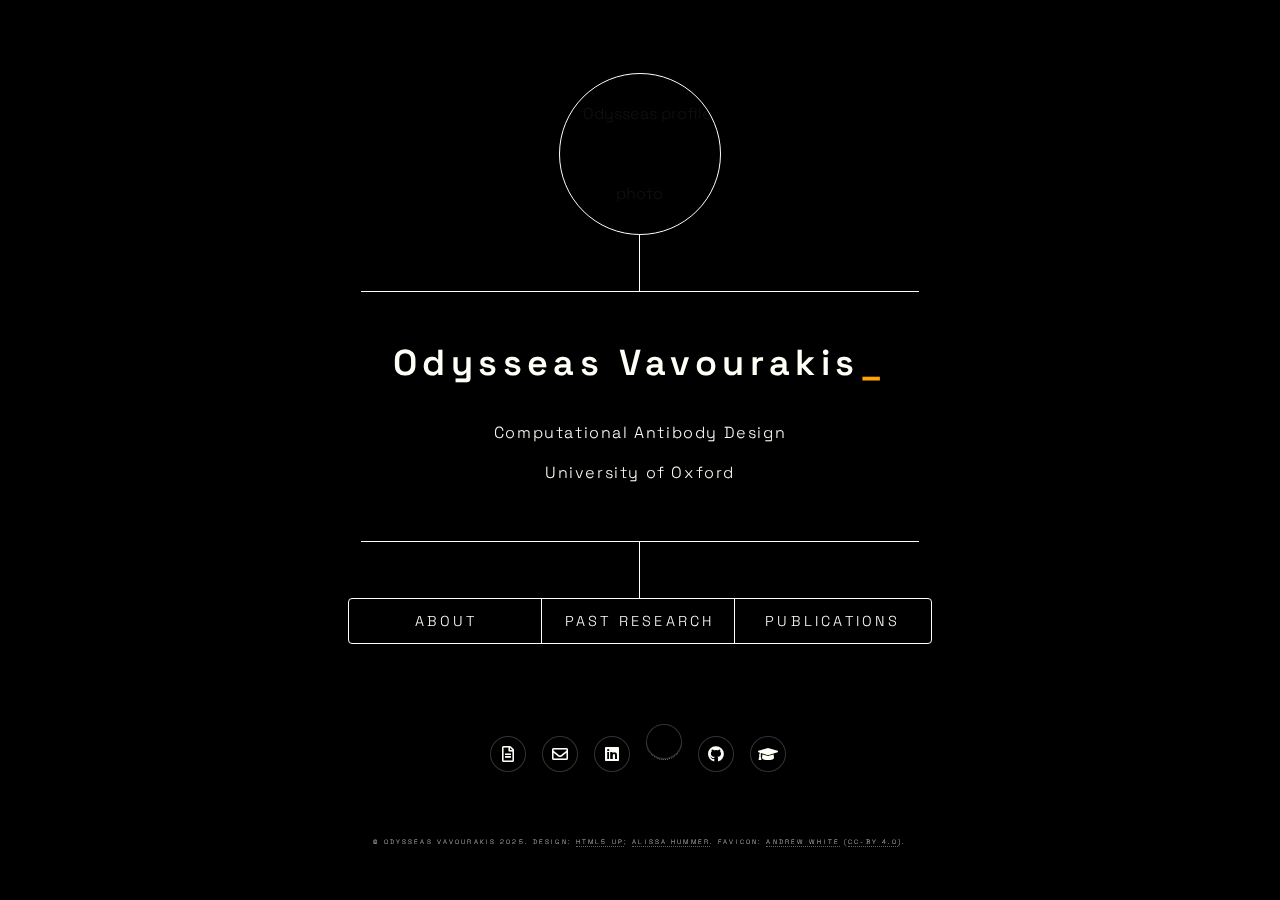
==== commit 3ffa0c04: "changed title-card text and updated CV" ====
--- a/index.html
+++ b/index.html
@@ -39,8 +39,8 @@
 							<div class="inner">
 								<h1>Odysseas Vavourakis<span style="color: orange;">_</span></h1>
 								<br>
-								<p>DPhil (PhD) Student, University of Oxford</p>
 								<p>Computational Antibody Design</p>
+								<p>University of Oxford</p>
 							</div>
 						</div>
 						<nav>
@@ -70,7 +70,7 @@
 								<p>
 									I'm a DPhil (PhD) student in the Department of Statistics, 
 									broadly interested in <b>machine learning approaches to biomolecular structure and design</b>.
-									My research in the Oxford Protein Informatics Group (<a href="https://opig.stats.ox.ac.uk/" style="color: orange;">OPIG</a>) focusses on advancing <b><em>in silico</em> antibody design with generative models.</b>
+									My research in the Oxford Protein Informatics Group (<a href="https://opig.stats.ox.ac.uk/" style="color: orange;">OPIG</a>) focusses on advancing <b><em>de novo</em> antibody design using generative models.</b>
 									In this work, I am fortunate to be supervised by Prof <a href="https://www.stats.ox.ac.uk/people/charlotte-deane" style="color: orange;">Charlotte Deane</a>,
 									and <a href="https://www.stats.ox.ac.uk/people/matthew-raybould" style="color: orange;">Matthew Raybould</a>,
 									as well as <a href="https://www.linkedin.com/in/rebecca-croasdale-wood-95874688" style="color: orange;">Rebecca Croasdale-Wood</a> at AstraZeneca.
--- a/assets/css/main.css
+++ b/assets/css/main.css
@@ -1517,22 +1517,22 @@
 				animation: 
 				  /* typing 3.5s steps(40, end), */
 				  /* blink-caret .75s step-end 2; */
-				animation-duration: 1s;
-				animation-timing-function: steps(40, end);
-				animation-iteration-count: 1;
+				/* animation-duration: 1s; */
+				/* animation-timing-function: steps(40, end); */
+				/* animation-iteration-count: 1; */
 			  
 				&:nth-child(2) {
 				  visibility: visible;
-				  animation-delay: 1.3s;
-				  animation-duration: 0.6s;
-				  animation-fill-mode: forwards;
+				  /* animation-delay: 1.3s; */
+				  /* animation-duration: 0.6s; */
+				  /* animation-fill-mode: forwards; */
 				  /* border-right: .15em solid orange; The typwriter cursor */
 				}
 			  
 				&:nth-child(3) {
 				  visibility: visible;
-				  animation-delay: 2.5s;
-				  animation-fill-mode: forwards;
+				  /* animation-delay: 2.5s; */
+				  /* animation-fill-mode: forwards; */
 				}
 			}
 
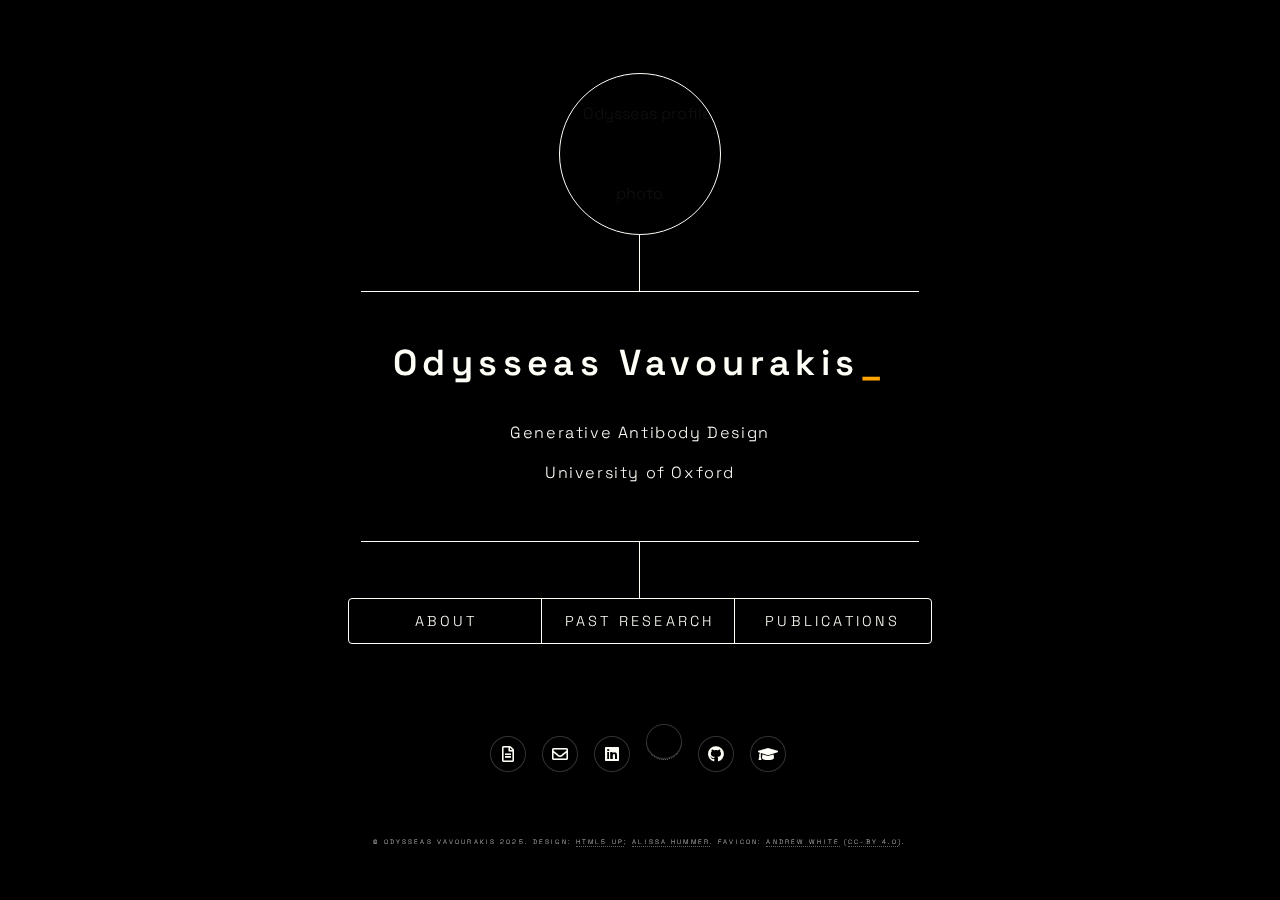
==== commit 58e66240: "updated CV, minor title card change" ====
--- a/index.html
+++ b/index.html
@@ -17,7 +17,7 @@
 		<meta name="msapplication-config" content="images/favicons/browserconfig.xml">
 		<meta name="theme-color" content="#ffffff">
 
-		<meta name="keywords" content="machine learning, protein design, protein structure, structural bioinformatics, computational, biophysics, bioinformatics, computational biology, physical chemistry, academia, research, Oxford"/>
+		<meta name="keywords" content="machine learning, generative, protein design, protein structure, structural bioinformatics, computational, biophysics, bioinformatics, computational biology, physical chemistry, academia, research, Oxford"/>
 		<meta charset="utf-8" />
 		<meta name="viewport" content="width=device-width, initial-scale=1, user-scalable=no" />
 		<link rel="stylesheet" href="assets/css/main.css" />
@@ -39,7 +39,7 @@
 							<div class="inner">
 								<h1>Odysseas Vavourakis<span style="color: orange;">_</span></h1>
 								<br>
-								<p>Computational Antibody Design</p>
+								<p>Generative Antibody Design</p>
 								<p>University of Oxford</p>
 							</div>
 						</div>
